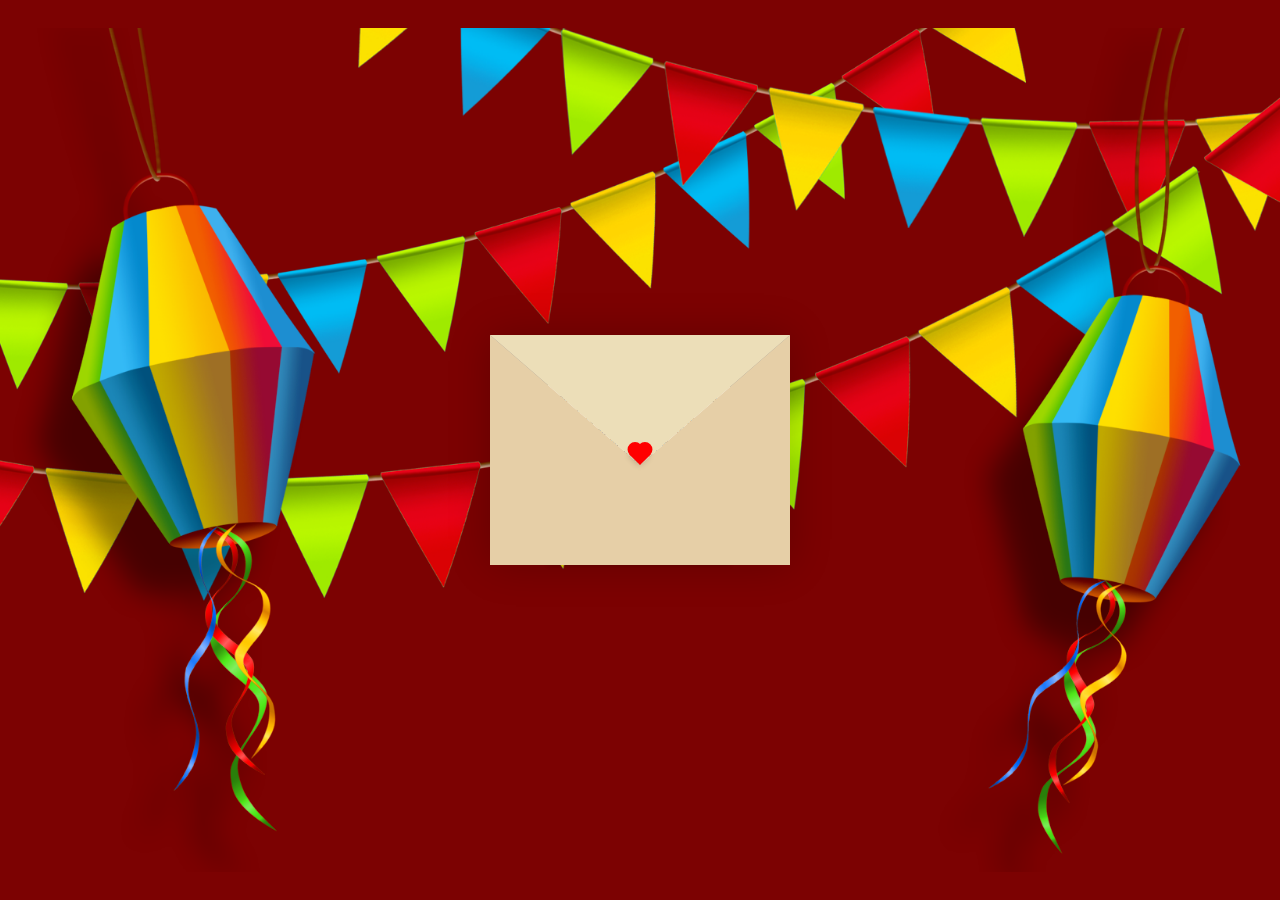
==== carta.html @ 1a2bb414 "novas atualizações, inclusão da carta." ====
<!DOCTYPE html>
<html lang="pt-br">

<head>
    <meta charset="UTF-8">
    <meta name="viewport" content="width=device-width, initial-scale=1.0">
    <title>Carta de amor</title>
    <style>
        @import url('https://fonts.cdnfonts.com/css/harry-potter');

        :root {
            --primary: #fff;
            --bg-color: rgba(174, 0, 1);
            --bg-envelope-color: #9b9b9b;
            --envelope-tab: #ecdeb8;
            --envelope-cover: #e6cfa7;
            --shadow-color: rgba(0, 0, 0, 0.2);
            --txt-color: #444;
            --heart-color: rgb(255, 0, 0);
        }

        body {
            margin: 0;
            padding: 0;
            box-sizing: border-box;
            display: flex;
            align-items: center;
            justify-content: center;
            background-image: url('./img/bandeirinhas.png');
            background-size: 1500px;
            background-position: center;
            background-repeat: no-repeat;
            height: 100vh;
            background-color: rgb(124, 2, 2);
        }

        .container {
            height: 100vh;
            display: grid;
            place-items: center;
        }

        .container>.envelope-wrapper {
            background: var(--bg-envelope-color);
            box-shadow: 0 0 40px var(--shadow-color);
        }

        .envelope-wrapper>.envelope {
            position: relative;
            width: 300px;
            height: 230px;
        }

        .envelope-wrapper>.envelope::before {
            content: "";
            position: absolute;
            top: 0;
            z-index: 2;
            border-top: 130px solid var(--envelope-tab);
            border-right: 150px solid transparent;
            border-left: 150px solid transparent;
            transform-origin: top;
            transition: all 0.5s ease-in-out 0.7s;
        }

        .envelope-wrapper>.envelope::after {
            content: "";
            position: absolute;
            z-index: 2;
            width: 0px;
            height: 0px;
            border-top: 130px solid transparent;
            border-right: 150px solid var(--envelope-cover);
            border-bottom: 100px solid var(--envelope-cover);
            border-left: 150px solid var(--envelope-cover);
        }

        .envelope>.letter {
            position: absolute;
            right: 20%;
            bottom: 0;
            width: 54%;
            height: 80%;
            background: var(--primary);
            text-align: center;
            transition: all 1s ease-in-out;
            box-shadow: 0 0 5px var(--shadow-color);
            padding: 20px 10px;
        }

        .envelope>.letter>.text {
            font-family: 'Gill Sans', 'Gill Sans MT', Calibri, 'Trebuchet MS', sans-serif;
            color: var(--txt-color);
            text-align: left;
            font-size: 10px;
        }

        .heart {
            position: absolute;
            top: 50%;
            left: 50%;
            width: 15px;
            height: 15px;
            background: var(--heart-color);
            z-index: 4;
            transform: translate(-50%, -20%) rotate(45deg);
            transition: transform 0.5s ease-in-out 1s;
            box-shadow: 0 1px 6px var(--shadow-color);
            cursor: pointer;
        }

        .heart:before,
        .heart:after {
            content: "";
            position: absolute;
            width: 15px;
            height: 15px;
            background-color: var(--heart-color);
            border-radius: 50%;
        }

        .heart:before {
            top: -7.5px;
        }

        .heart:after {
            right: 7.5px;
        }

        .flap>.envelope:before {
            transform: rotateX(180deg);
            z-index: 0;
        }

        .flap>.envelope>.letter {
            bottom: 100px;
            transform: scale(1.5);
            transition-delay: 1s;
        }

        .flap>.heart {
            transform: rotate(90deg);
            transition-delay: 0.4s;
        }
    </style>
</head>

<body>
    <!-- Envelope Animado -->
    <div class="container">
        <div class="envelope-wrapper">
            <div class="envelope">
                <div class="letter">
                    <div class="text">
                        <strong>Amor, que tal um forrozin?</strong>
                        <p>
                            Amo você
                            Já dá pra ver que meu olhar diz tudo
                            Meu coração não fala, fica mudo
                            Até parece nem me conhecer
                            Só pra te ver
                            Já andei tantas léguas de saudade
                            Vivi em busca da felicidade
                            Fazendo tudo pra não te perder
                            E o bem-querer que toma conta do meu coração
                            Já 'tá sabendo que toda paixão
                            Que eu preciso só acho em você...

                        </p>
                    </div>
                </div>
            </div>
            <div class="heart"></div>
        </div>
    </div>

    <!-- Música -->
    <audio id="background-music" src="seu-olhar-diz-tudo.mp3"></audio>

    <script>
        const envelope = document.querySelector('.envelope-wrapper');
        const music = document.getElementById('background-music');

        envelope.addEventListener('click', () => {
            envelope.classList.toggle('flap');
            if (envelope.classList.contains('flap')) {
                music.play();
            } else {
                music.pause();
                music.currentTime = 0;
            }
        });
    </script>
</body>

</html>
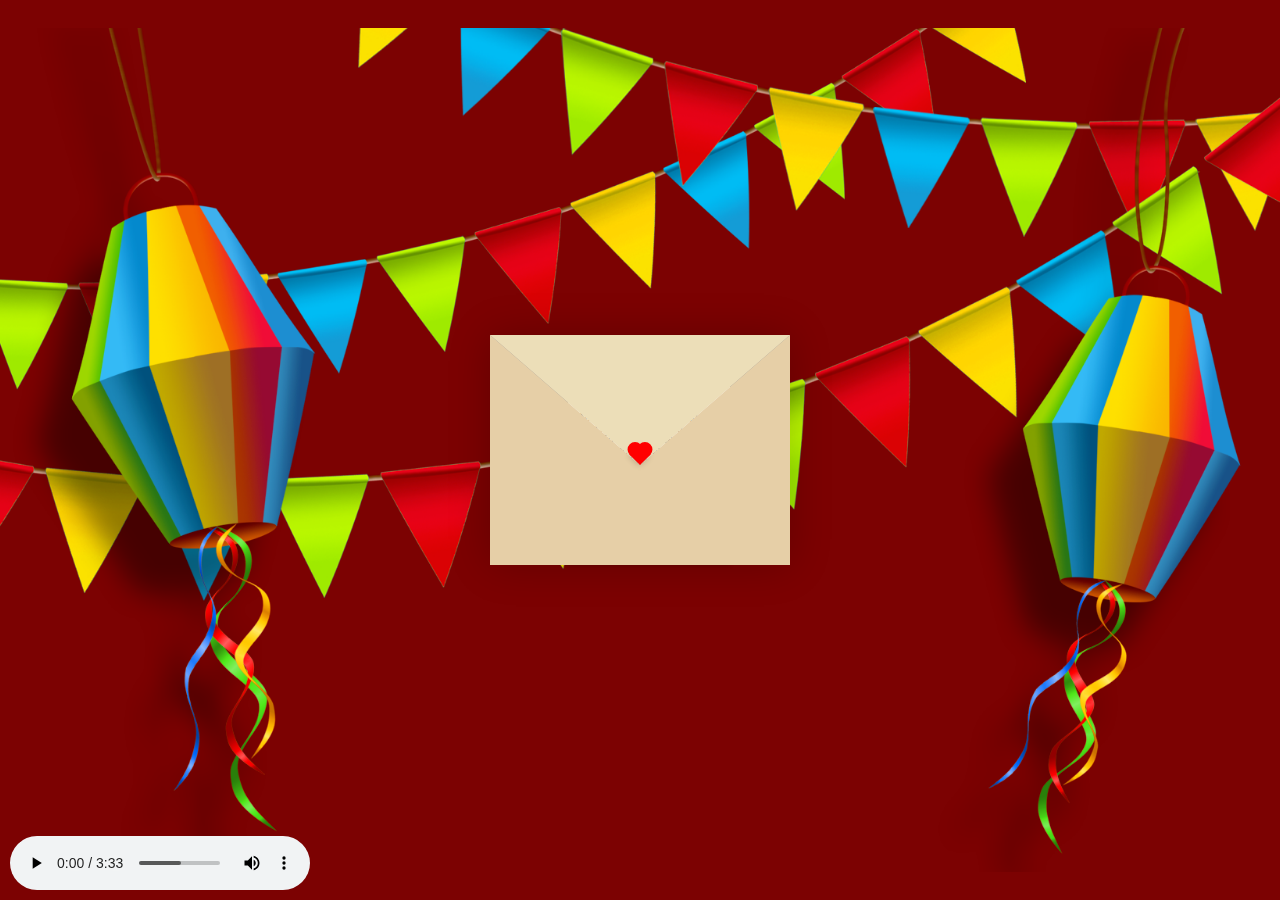
==== commit 459ab52c: "audio incluido" ====
--- a/carta.html
+++ b/carta.html
@@ -1,10 +1,11 @@
 <!DOCTYPE html>
-<html lang="pt-br">
+<html lang="en">
 
 <head>
     <meta charset="UTF-8">
     <meta name="viewport" content="width=device-width, initial-scale=1.0">
-    <title>Carta de amor</title>
+    <title>Document</title>
+    <link rel="shortcut icon" href="img/harry-potter.png" type="image/x-icon">
     <style>
         @import url('https://fonts.cdnfonts.com/css/harry-potter');
 
@@ -19,10 +20,13 @@
             --heart-color: rgb(255, 0, 0);
         }
 
-        body {
+        * {
             margin: 0;
             padding: 0;
             box-sizing: border-box;
+        }
+
+        body {
             display: flex;
             align-items: center;
             justify-content: center;
@@ -40,18 +44,18 @@
             place-items: center;
         }
 
-        .container>.envelope-wrapper {
+        .envelope-wrapper {
             background: var(--bg-envelope-color);
             box-shadow: 0 0 40px var(--shadow-color);
         }
 
-        .envelope-wrapper>.envelope {
+        .envelope {
             position: relative;
             width: 300px;
             height: 230px;
         }
 
-        .envelope-wrapper>.envelope::before {
+        .envelope::before {
             content: "";
             position: absolute;
             top: 0;
@@ -63,7 +67,7 @@
             transition: all 0.5s ease-in-out 0.7s;
         }
 
-        .envelope-wrapper>.envelope::after {
+        .envelope::after {
             content: "";
             position: absolute;
             z-index: 2;
@@ -75,7 +79,7 @@
             border-left: 150px solid var(--envelope-cover);
         }
 
-        .envelope>.letter {
+        .letter {
             position: absolute;
             right: 20%;
             bottom: 0;
@@ -88,7 +92,7 @@
             padding: 20px 10px;
         }
 
-        .envelope>.letter>.text {
+        .text {
             font-family: 'Gill Sans', 'Gill Sans MT', Calibri, 'Trebuchet MS', sans-serif;
             color: var(--txt-color);
             text-align: left;
@@ -127,20 +131,56 @@
             right: 7.5px;
         }
 
-        .flap>.envelope:before {
+        .flap .envelope::before {
             transform: rotateX(180deg);
             z-index: 0;
         }
 
-        .flap>.envelope>.letter {
+        .flap .letter {
             bottom: 100px;
             transform: scale(1.5);
             transition-delay: 1s;
         }
 
-        .flap>.heart {
+        .flap .heart {
             transform: rotate(90deg);
             transition-delay: 0.4s;
+        }
+
+        .surprise-section {
+            background-color: rgba(174, 0, 1);
+            padding: 50px 0;
+            text-align: center;
+            border: 5px solid rgba(238, 186, 48);
+        }
+
+        .surprise-section h2 {
+            font-family: 'Harry Potter', sans-serif;
+            font-size: 2.5em;
+            color: #ffffff;
+            margin-bottom: 20px;
+        }
+
+        .surprise-section .surprise-link {
+            display: inline-block;
+            background-color: rgba(238, 186, 48);
+            color: #080808;
+            text-decoration: none;
+            padding: 15px 30px;
+            font-size: 1.2em;
+            border-radius: 5px;
+            font-family: 'Harry Potter', sans-serif;
+            transition: background-color 0.3s ease-in-out;
+        }
+
+        .surprise-section .surprise-link:hover {
+            background-color: #555;
+        }
+
+        #background-music {
+            position: fixed;
+            bottom: 10px;
+            left: 10px;
         }
     </style>
 </head>
@@ -165,7 +205,6 @@
                             E o bem-querer que toma conta do meu coração
                             Já 'tá sabendo que toda paixão
                             Que eu preciso só acho em você...
-
                         </p>
                     </div>
                 </div>
@@ -175,7 +214,7 @@
     </div>
 
     <!-- Música -->
-    <audio id="background-music" src="seu-olhar-diz-tudo.mp3"></audio>
+    <audio id="background-music" src="audio/01 Seu olhar não mente.mp3" controls autoplay></audio>
 
     <script>
         const envelope = document.querySelector('.envelope-wrapper');
@@ -193,4 +232,4 @@
     </script>
 </body>
 
-</html>
+</html>